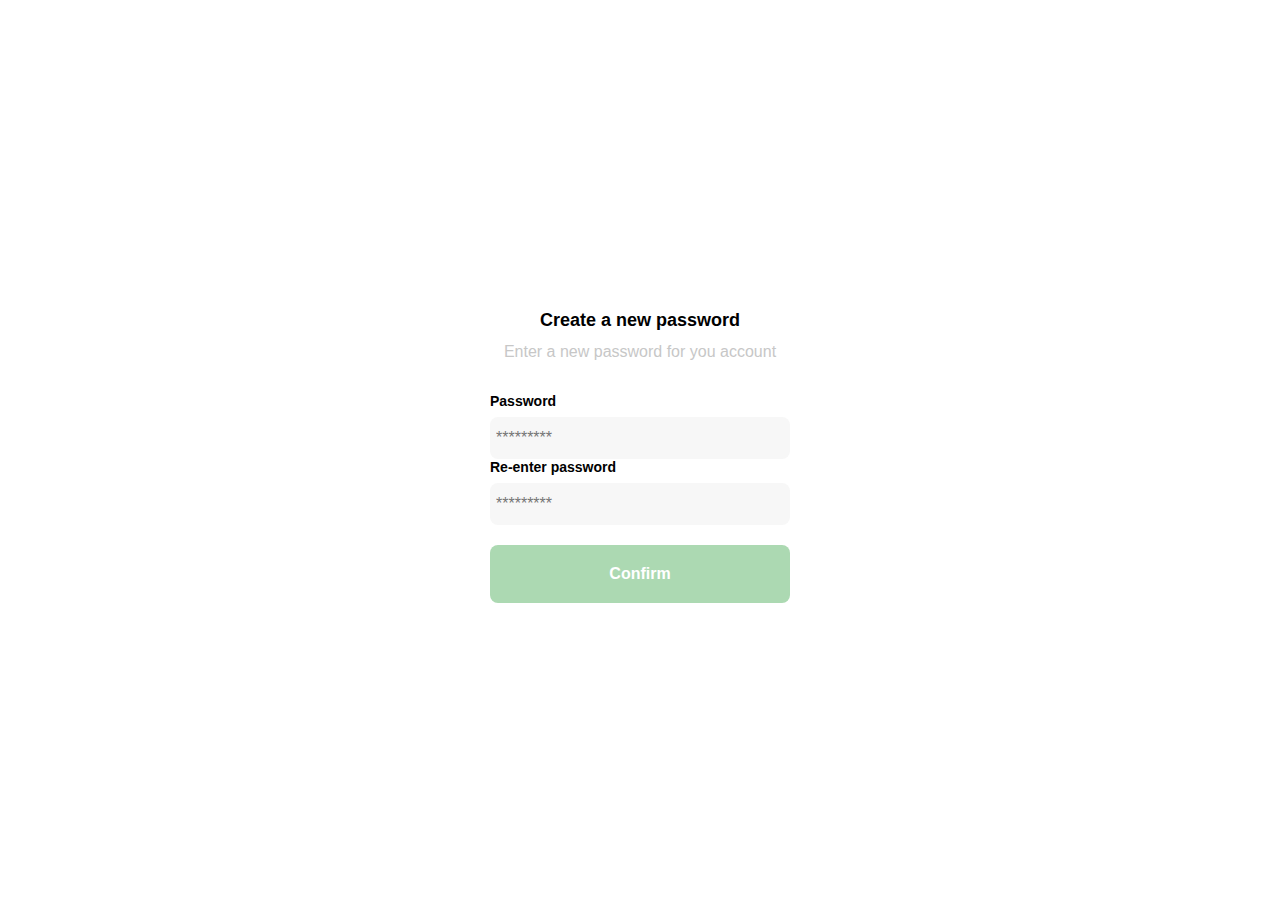
==== clase1.html @ d44e19df ":tada: start project an page login and forgotten" ====
<!DOCTYPE html>
<html lang="en">
  <head>
    <meta charset="UTF-8" />
    <meta http-equiv="X-UA-Compatible" content="IE=edge" />
    <meta name="viewport" content="width=device-width, initial-scale=1.0" />
    <style>
        :root {
        --very-light-pink: #c7c7c7;
        --white: #fff;
        --black: #000;
        --text-input-field: #f7f7f7;
        --hospital-green: #acd9b2;
    --sm: 14px;
    --md: 16px;
    --lg: 18px;

    }

    body {
        margin: 0;
        padding: 0;
        font-family: 'Quicksand', sans-serif;
    }

        .login {
            width: 100%;
            height: 100vh;
            display:grid;
            place-items: center;
        }

        .login__container{
            display: grid;
            grid-template-rows: auto 1fr auto;
            width: 300px ;
        }

        .logo {
            width: 150px;
            margin-bottom: 48px;
            justify-self: center;
        }

        .title {
            font-size: var(--lg);
            margin-bottom: 12px;
            text-align: center;
        }

        .subtitle {
            color: var(--very-light-pink);
            font-size: var(--md);
            font-weight: 300;
            margin-top: 0;
            margin-bottom: 32px;
            text-align: center;
        }

        .label{
            font-weight: bold;
            font-size: var(--sm);
            margin-bottom: 8px;
        }

        .input {
            background-color: var(--text-input-field);
            border: none;
            border-radius: 8px;
            height: 30px;
            padding: 6px;
            font-size: var(--md);
        }

        .form__container {
            display: flex;
            flex-direction: column;
        }

        .button-primary {
            background-color: var(--hospital-green);
            color: var(--white);
            border: none;
            width: 100%;
            border-radius: 8px;
            padding: 20px;
            font-size: var(--md);
            margin-top: 20px;
            cursor: pointer;
            font-weight: bold;
        }

        @media (min-width: 640px){
            .logo {
                display: none;
            }
        }
    </style>
    <title>Login</title>
  </head>
  <body>
    <div class="login">
      <div class="login__container">
        <img class="logo" src="./assets/logos/logo_yard_sale.svg" alt="logo" />
        <h1 class="title">Create a new password</h1>
        <p class="subtitle">Enter a new password for you account</p>

        <form>
          <div class="form__container">
            <label for="password" class="label">Password</label>
            <input
              class="input input-password"
              type="password"
              id="password"
              placeholder="*********"
            />
            <label class="label" for="password2">Re-enter password</label>
            <input
              class="input"
              type="password"
              id="password2"
              placeholder="*********"
            />
          
            
          </div>
          <button type="submit" class="button-primary button-login">
            Confirm
          </button>
        </form>
      </div>
    </div>
  </body>
</html>
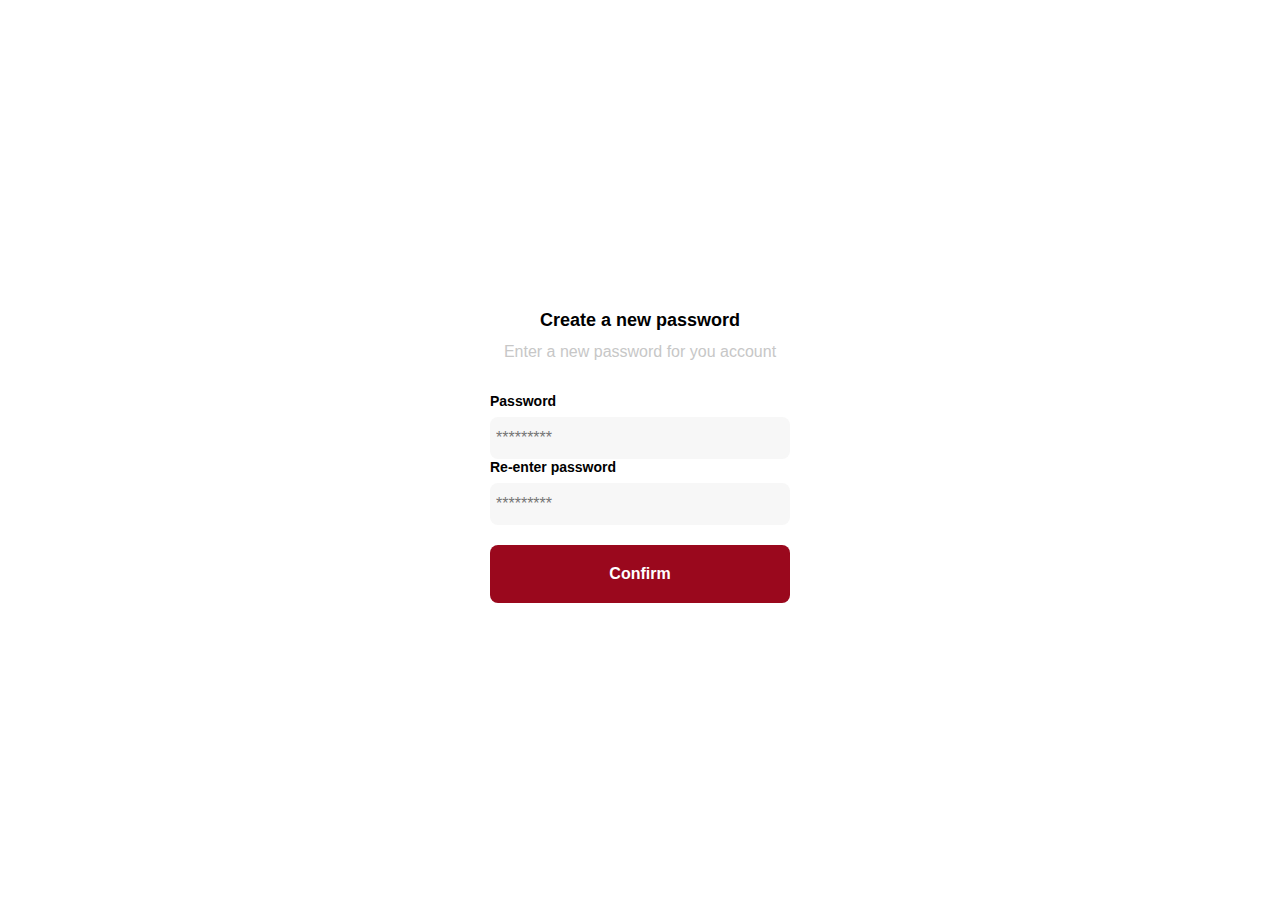
==== commit c9facad8: ":tada: creación de pagina signup" ====
--- a/clase1.html
+++ b/clase1.html
@@ -10,11 +10,11 @@
         --white: #fff;
         --black: #000;
         --text-input-field: #f7f7f7;
-        --hospital-green: #acd9b2;
+    
+        --hospital-purple: #9A081d ;
     --sm: 14px;
     --md: 16px;
     --lg: 18px;
-
     }
 
     body {
@@ -78,7 +78,7 @@
         }
 
         .button-primary {
-            background-color: var(--hospital-green);
+            background-color: var(--hospital-purple);
             color: var(--white);
             border: none;
             width: 100%;
